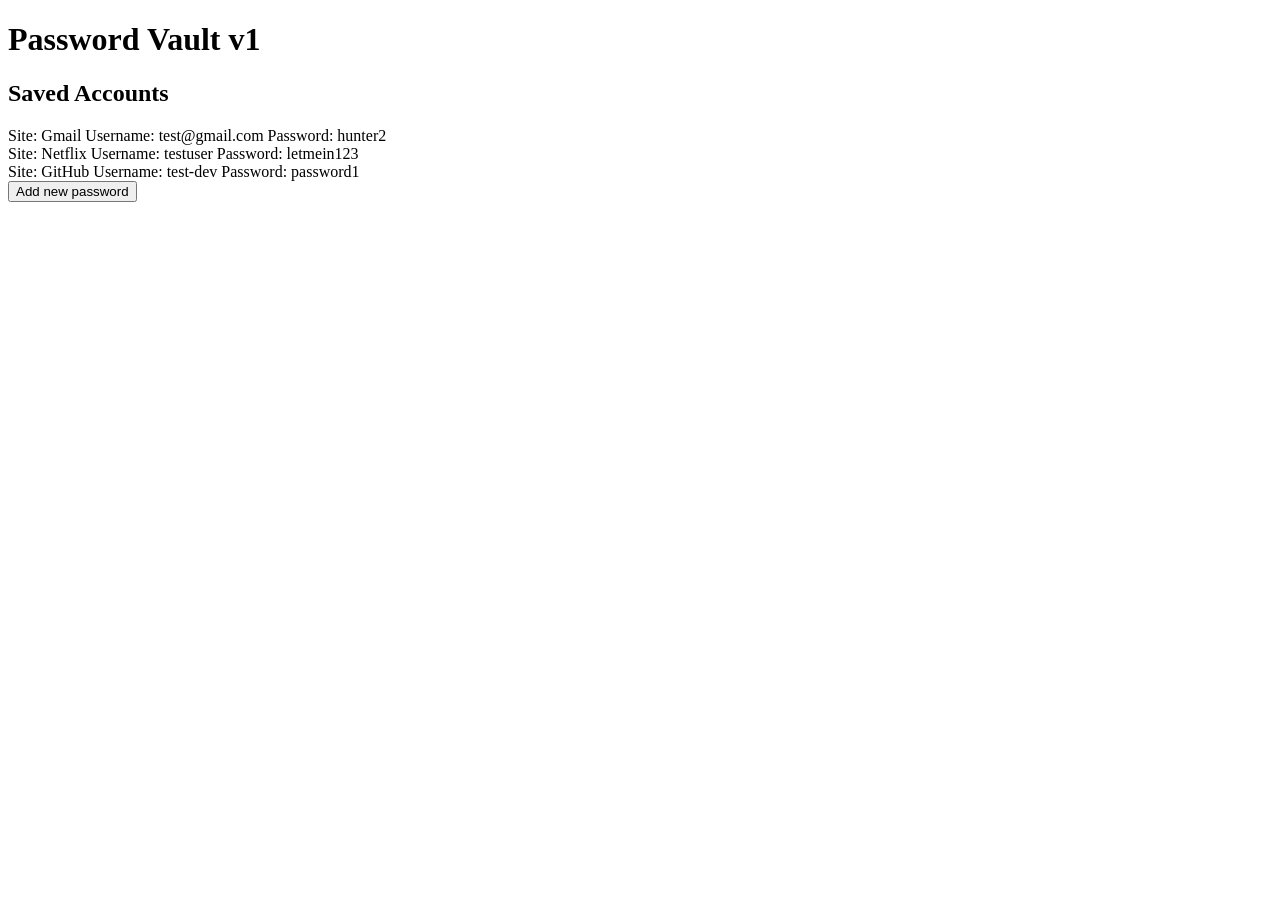
==== index.html @ 235cdb92 "changes" ====
<!DOCTYPE html>
<!-- to run front end, run this html file -->
<!-- file purpose: structure -->

<html lang="en">

<!-- setup -->
<head>
    <meta charset="UTF-8">
    <meta name="viewport" content="width=device-width, initial-scale=1.0">
    <title>Password Vault v1</title>

    <!-- include this line to run css -->
    <link rel="stylesheet" href="style.css">
</head>

<!-- visible content -->
<body>
    <h1>Password Vault v1</h1>
    <h2>Saved Accounts</h2>

    <!-- render saved accounts from js (stored in array) -->
    <div id="saved-accounts"></div>

    <!-- show new account form button -->
    <button id="show-form-btn">Add new password</button>

    <!-- new account form, set to hidden -->
    <div id="add-account-form" class="hidden">
        <input id="website-input" type="text" placeholder="Website">
        <input id="email-input" type="email" placeholder="Email">
        <input id="password-input" type="text" placeholder="Password">
        <button id="save-new-account">Save</button>
    </div>


<!-- to do:
- validation for new entries
    - js for logic
    - create an error message with class hidden on start
    - on event of successful entry, rehide the error message
- during stage 2, use database instead of js array and save entries to database instead -->


    <!-- error message, set to hidden -->
    <div id="err-msg" class="hidden">
        <h4>Error</h4>
    </div>

    <!-- include this line to run js-->
    <script src="script.js"></script>
</body>

</html>
---- style.css ----
/* file purpose: presentation and style */

/* note: a "class" is an attribute for html elements, unlike Python class */

/* class to set hidden */
.hidden {
    display: none;
}
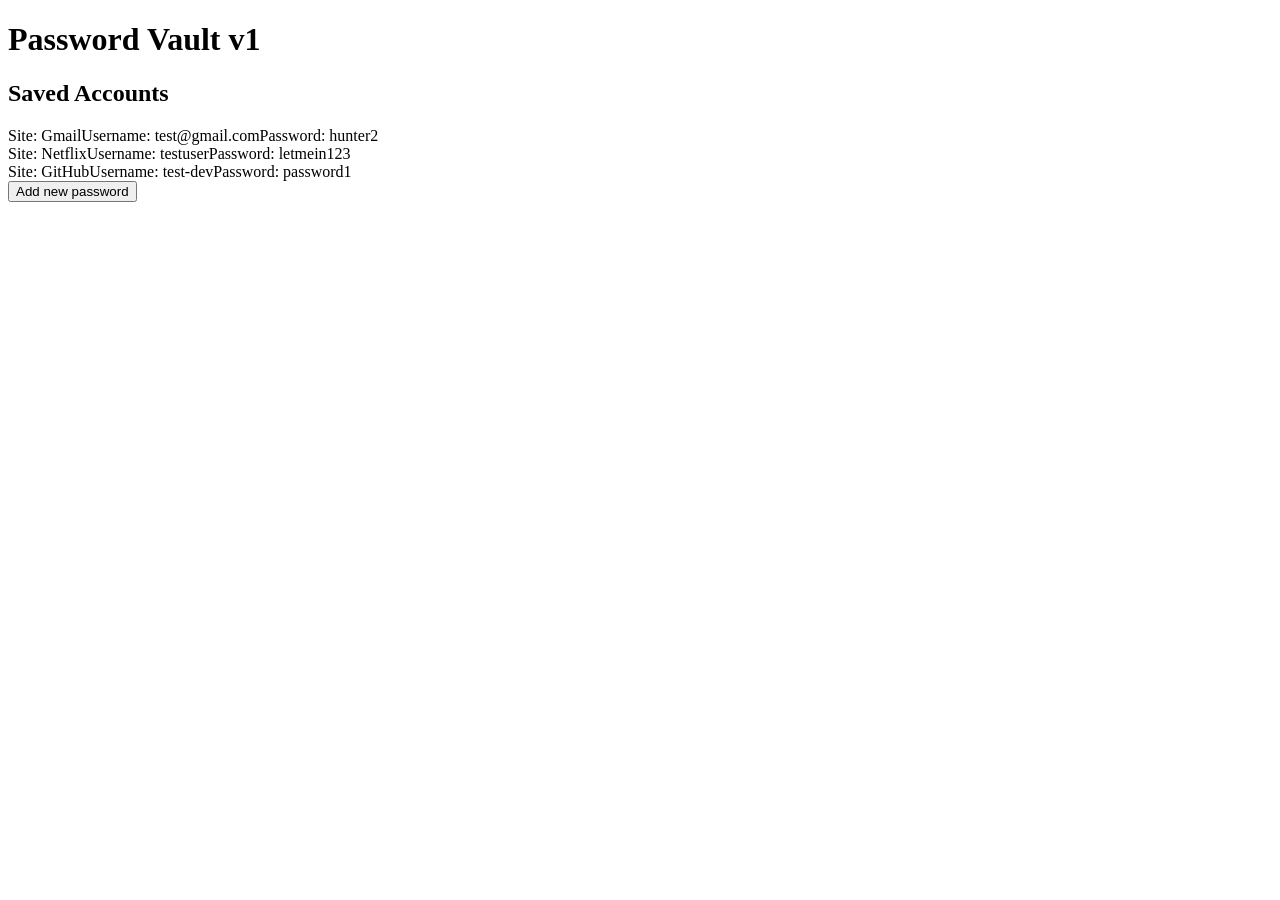
==== commit 4481874d: "changes" ====
--- a/index.html
+++ b/index.html
@@ -33,19 +33,19 @@
         <button id="save-new-account">Save</button>
     </div>
 
-
-<!-- to do:
-- validation for new entries
-    - js for logic
-    - create an error message with class hidden on start
-    - on event of successful entry, rehide the error message
-- during stage 2, use database instead of js array and save entries to database instead -->
-
-
     <!-- error message, set to hidden -->
     <div id="err-msg" class="hidden">
         <h4>Error</h4>
     </div>
+
+
+    <!-- to do:
+     - function for input validation
+     - call function to validate new entry save
+     - if invalid, unhide message
+     - if valid, hide message if it is unhid
+     - use css to style all text
+- during stage 2, use database instead of js array and save entries to database instead -->
 
     <!-- include this line to run js-->
     <script src="script.js"></script>
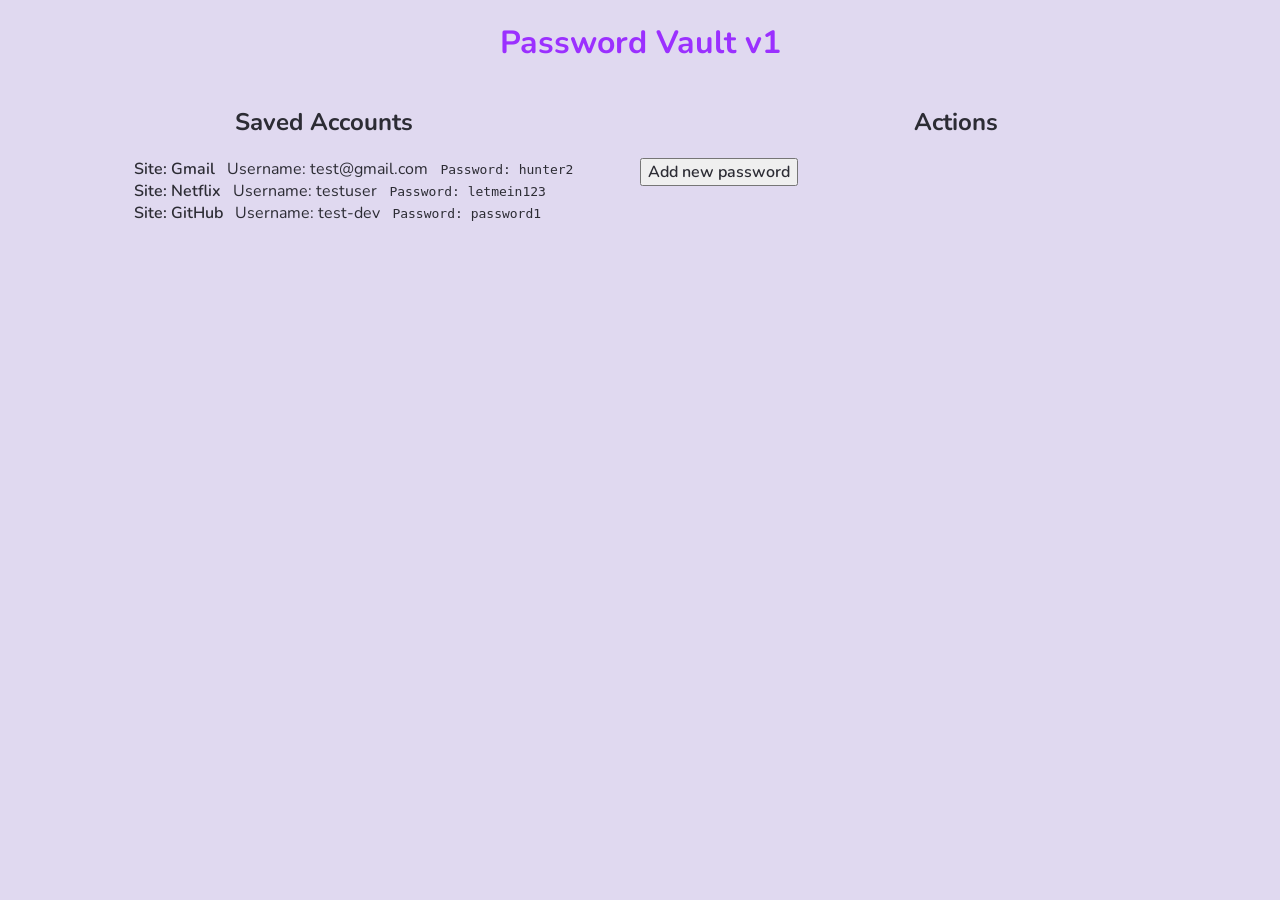
==== commit 264cabc3: "frontend" ====
--- a/index.html
+++ b/index.html
@@ -10,6 +10,10 @@
     <meta name="viewport" content="width=device-width, initial-scale=1.0">
     <title>Password Vault v1</title>
 
+    <!-- fetch nunito font from google server -->
+    <link rel="preconnect" href="https://fonts.googleapis.com">
+    <link href="https://fonts.googleapis.com/css2?family=Nunito:wght@200..1000&display=swap" rel="stylesheet">
+
     <!-- include this line to run css -->
     <link rel="stylesheet" href="style.css">
 </head>
@@ -17,34 +21,43 @@
 <!-- visible content -->
 <body>
     <h1>Password Vault v1</h1>
-    <h2>Saved Accounts</h2>
 
-    <!-- render saved accounts from js (stored in array) -->
-    <div id="saved-accounts"></div>
+    <!-- split page into left and right half -->
+    <div class="page-container">
 
-    <!-- show new account form button -->
-    <button id="show-form-btn">Add new password</button>
+        <!-- left -->
+        <div class="left-panel">
+            <h2>Saved Accounts</h2>
+            <!-- render saved accounts from js (stored in array) -->
+            <div id="saved-accounts"></div>
+        </div>
 
-    <!-- new account form, set to hidden -->
-    <div id="add-account-form" class="hidden">
-        <input id="website-input" type="text" placeholder="Website">
-        <input id="email-input" type="email" placeholder="Email">
-        <input id="password-input" type="text" placeholder="Password">
-        <button id="save-new-account">Save</button>
+        <!-- right -->
+        <div class="right-panel">
+            <h2>Actions</h2>
+            <!-- show new account form button -->
+            <button id="show-form-btn">Add new password</button>
+
+            <!-- new account form, set to hidden -->
+            <div id="add-account-form" class="hidden">
+                <input id="website-input" type="text" placeholder="Website">
+                <input id="email-input" type="email" placeholder="Email">
+                <input id="password-input" type="text" placeholder="Password">
+                <button id="save-new-account-btn">Save</button>
+            </div>
+
+            <!-- error message, set to hidden -->
+            <div id="err-msg" class="hidden">
+                <h4>Error</h4>
+            </div>
+        </div>
+
     </div>
-
-    <!-- error message, set to hidden -->
-    <div id="err-msg" class="hidden">
-        <h4>Error</h4>
-    </div>
-
+    
 
     <!-- to do:
-     - function for input validation
-     - call function to validate new entry save
-     - if invalid, unhide message
-     - if valid, hide message if it is unhid
      - use css to style all text
+     - remove accounts option
 - during stage 2, use database instead of js array and save entries to database instead -->
 
     <!-- include this line to run js-->
--- a/style.css
+++ b/style.css
@@ -1,8 +1,122 @@
 /* file purpose: presentation and style */
 
 /* note: a "class" is an attribute for html elements, unlike Python class */
+
+
+/* ------------------------------------------------------ CLASSES */
+/* class to stack elements horizontally */
+.page-container {
+    display: flex;
+}
+
+/* set element width to half of parent */
+.left-panel {
+    width: 50%;
+}
+
+.right-panel {
+    width: 50%;
+}
 
 /* class to set hidden */
 .hidden {
     display: none;
 }
+
+/* class to style site */
+.style-site {
+    font-family: 'Nunito', sans-serif;
+    font-weight: 600;
+    color: #2c2c34;
+    margin-right: 12px;
+}
+
+/* class to style username */
+.style-username {
+    font-family: 'Nunito', sans-serif;
+    color: #2c2c34;
+    margin-right: 12px;
+}
+
+/* class to style password */
+.style-password {
+    font-family: monospace;
+    color: #2c2c34;
+}
+
+/* style rendered accounts with proportional padding */
+#saved-accounts {
+    /* automatically proportional to width of parent (left panel) */
+    padding-left: 20%;
+}
+
+/* style show form button */
+#show-form-btn {
+    font: inherit;
+    font-family: 'Nunito', sans-serif;
+    font-weight: 600;
+    color: #2c2c34;
+}
+
+/* add hover state colour */
+#show-form-btn:hover {
+    color: #7a1fcc;
+}
+
+/* style error message */
+#err-msg h4 {
+    margin-top: 0;
+    font-family: 'Nunito', sans-serif;
+    color: #e63950;
+}
+
+/* style input fields */
+#add-account-form input {
+    font: inherit;
+    font-family: 'Nunito', sans-serif;
+    font-weight: 600;
+    color: #2c2c34;
+}
+
+/* style save button */
+#save-new-account-btn {
+    font: inherit;
+    font-family: 'Nunito', sans-serif;
+    font-weight: 600;
+    color: #2c2c34;
+}
+
+/* add hover state colour */
+#save-new-account-btn:hover {
+    color: #7a1fcc;
+}
+
+/* h1 tag */
+h1 {
+    text-align: center;
+    font-family: 'Nunito', sans-serif;
+    font-weight: 700;
+    color: #9b30ff;
+}
+
+/* h2 tag */
+h2 {
+    text-align: center;
+    font-family: 'Nunito', sans-serif;
+    font-weight: 700;
+    color: #2c2c34;
+}
+
+/* background */
+body {
+    background-color: #e0d9f0;
+}
+
+/*
+headings/buttons	#9b30ff
+hover/active states	#7a1fcc
+Background	        #e0d9f0
+Text	            #2c2c34
+Error	            #e63950
+Border/divider	    #d8cdf0
+*/
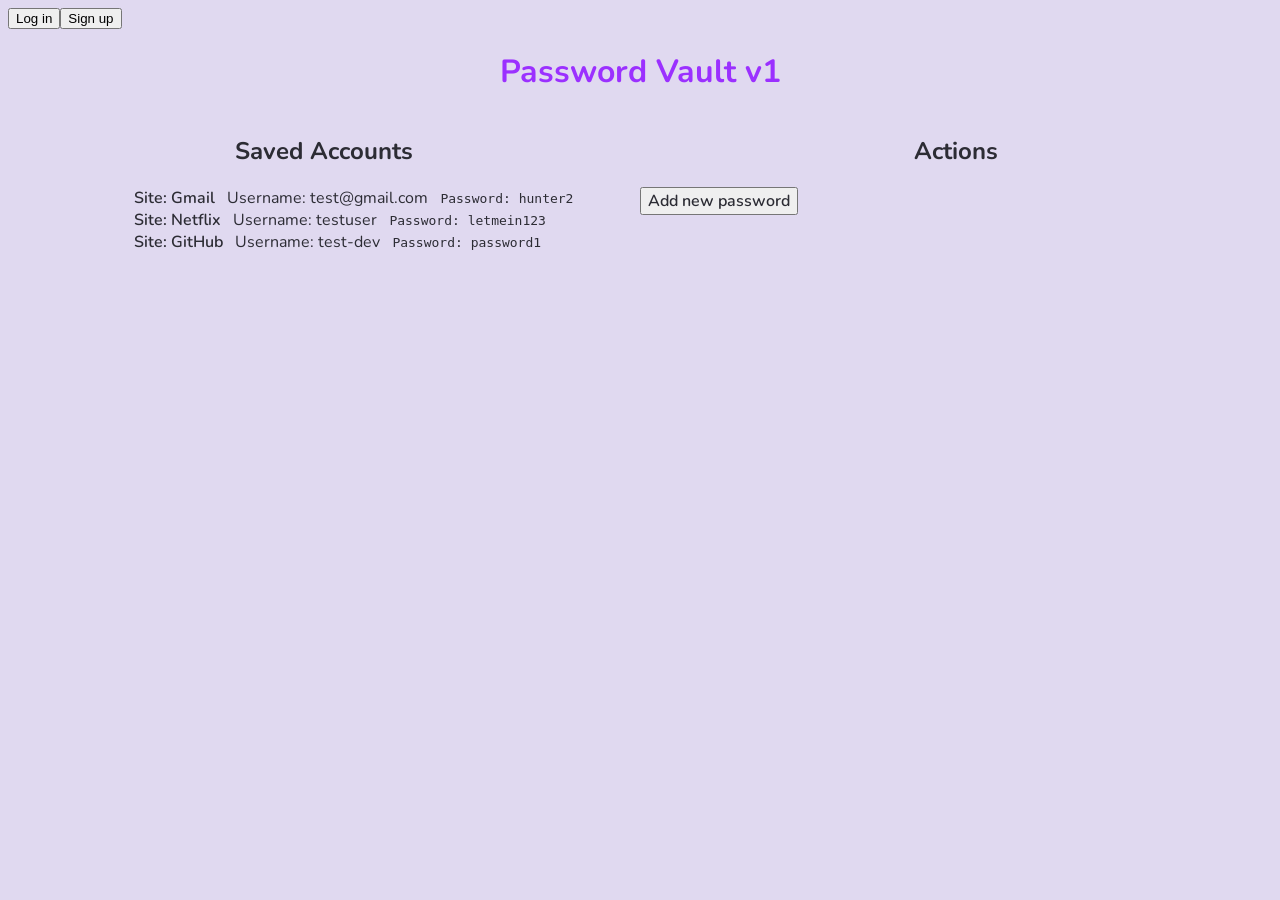
==== commit e6a8bb4d: "log in button" ====
--- a/index.html
+++ b/index.html
@@ -20,6 +20,7 @@
 
 <!-- visible content -->
 <body>
+    <button>Log in</button><button>Sign up</button>
     <h1>Password Vault v1</h1>
 
     <!-- split page into left and right half -->
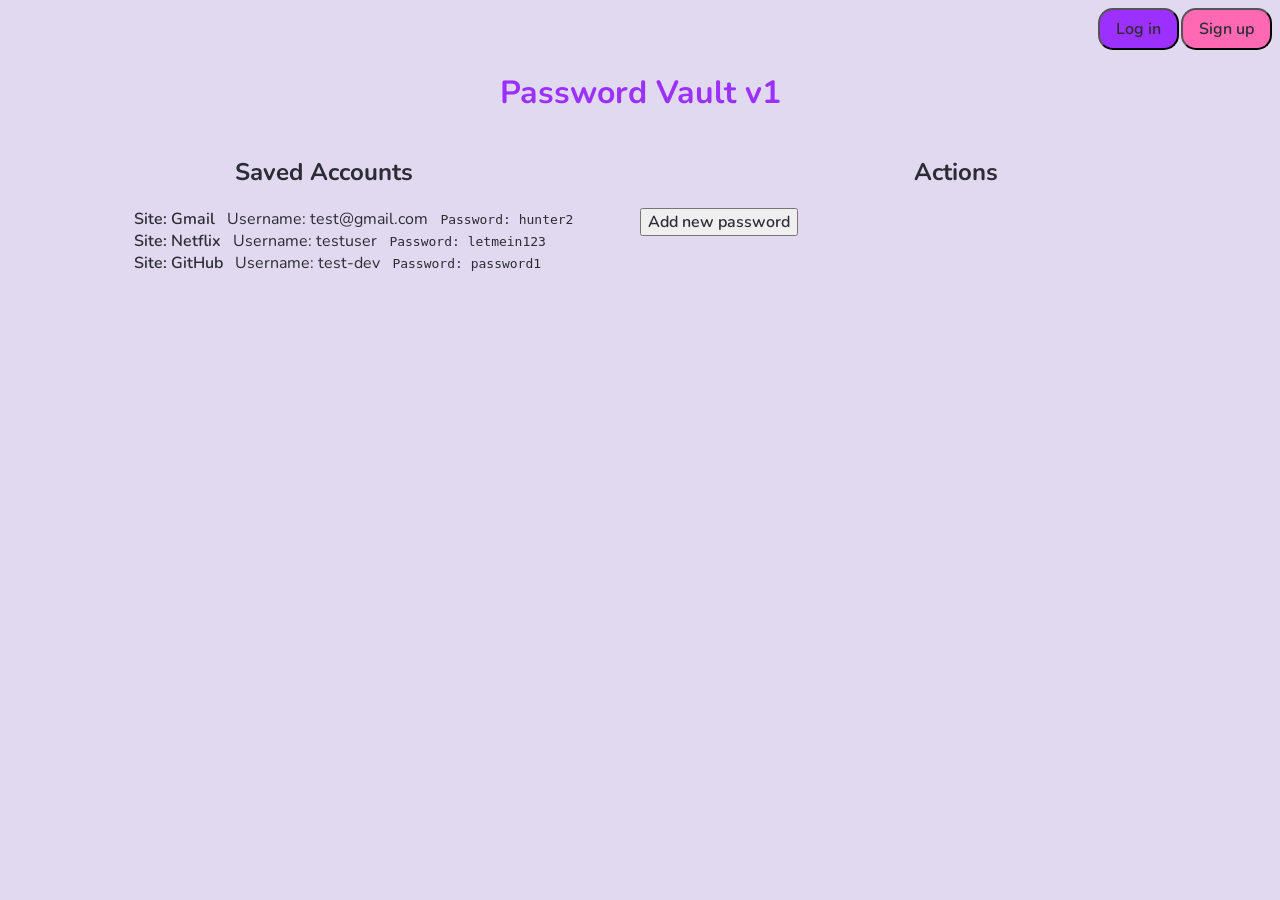
==== commit 002bad21: "changes" ====
--- a/index.html
+++ b/index.html
@@ -20,7 +20,10 @@
 
 <!-- visible content -->
 <body>
-    <button>Log in</button><button>Sign up</button>
+    <div class="right-align">
+        <button id="log-in-btn">Log in</button>
+        <button id="sign-up-btn">Sign up</button>
+    </div>
     <h1>Password Vault v1</h1>
 
     <!-- split page into left and right half -->
@@ -57,8 +60,8 @@
     
 
     <!-- to do:
-     - use css to style all text
      - remove accounts option
+     - add functionality to log in buttons
 - during stage 2, use database instead of js array and save entries to database instead -->
 
     <!-- include this line to run js-->
--- a/style.css
+++ b/style.css
@@ -3,7 +3,13 @@
 /* note: a "class" is an attribute for html elements, unlike Python class */
 
 
-/* ------------------------------------------------------ CLASSES */
+/* ------------------------------------------------------ CLASS RULES */
+/* class to stack horizontally right aligned */
+.right-align {
+    display: flex;
+    justify-content: flex-end;
+}
+
 /* class to stack elements horizontally */
 .page-container {
     display: flex;
@@ -44,6 +50,7 @@
     color: #2c2c34;
 }
 
+/* ------------------------------------------------------ ID RULES */
 /* style rendered accounts with proportional padding */
 #saved-accounts {
     /* automatically proportional to width of parent (left panel) */
@@ -91,6 +98,38 @@
     color: #7a1fcc;
 }
 
+/* style log in button */
+#log-in-btn {
+    font: inherit;
+    color: #2c2c34;
+    background-color: #9b30ff;
+    font-family: 'Nunito', sans-serif;
+    border-radius: 15px;
+    font-weight: 600;
+    padding: 8px 16px;
+    margin-right: 2px
+}
+
+/* style sign up button */
+#sign-up-btn {
+    font: inherit;
+    color: #2c2c34;
+    background-color: #ff69b4;
+    font-family: 'Nunito', sans-serif;
+    border-radius: 15px;
+    font-weight: 600;
+    padding: 8px 16px;
+}
+
+#log-in-btn:hover {
+    color: #e0d9f0;
+}
+
+#sign-up-btn:hover {
+    color: #e0d9f0;
+}
+
+/* ------------------------------------------------------ ELEMENT RULES */
 /* h1 tag */
 h1 {
     text-align: center;
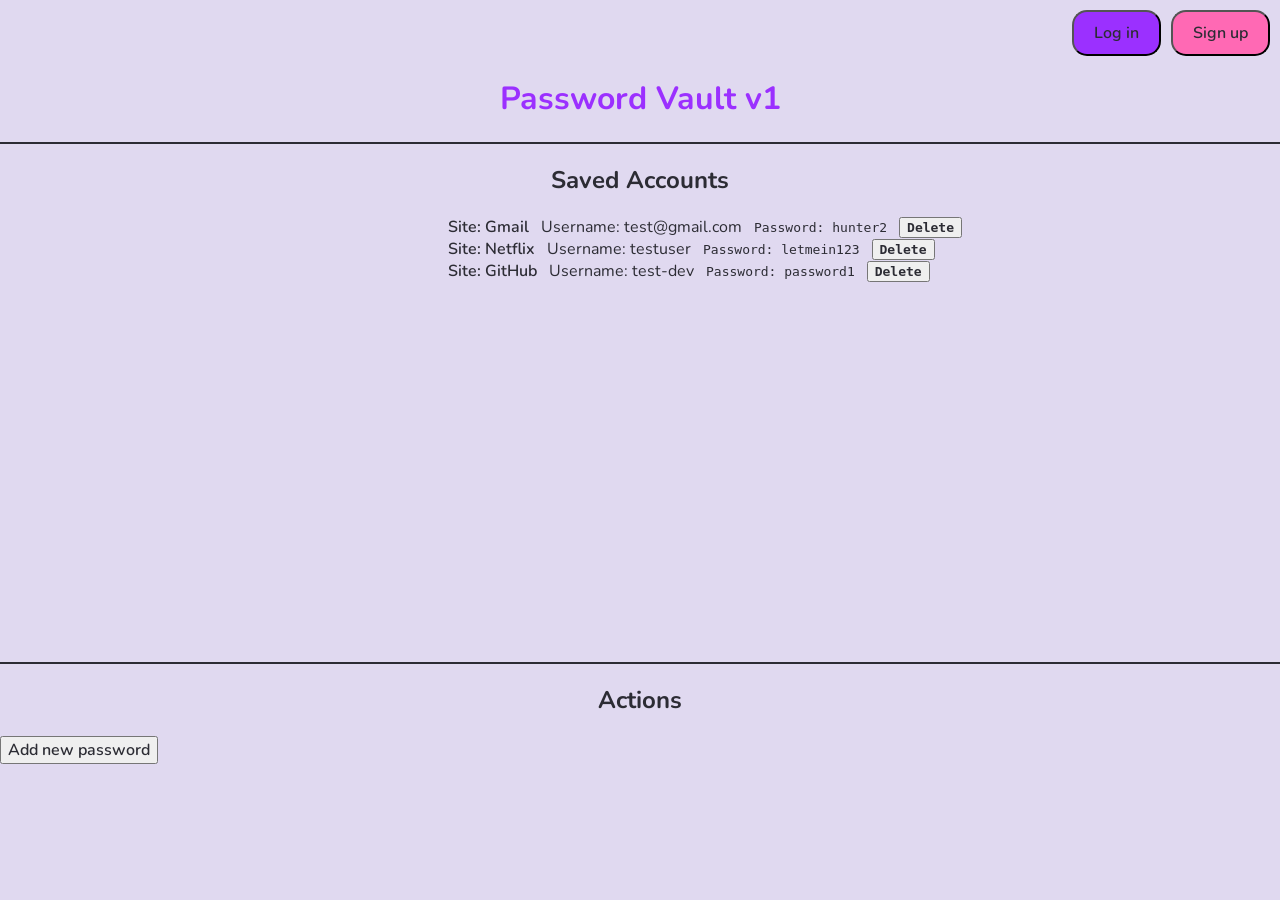
==== commit 9b7dbb47: "stage complete" ====
--- a/index.html
+++ b/index.html
@@ -26,42 +26,36 @@
     </div>
     <h1>Password Vault v1</h1>
 
-    <!-- split page into left and right half -->
-    <div class="page-container">
+    <!-- top -->
+    <div class="top-panel">
+        <h2>Saved Accounts</h2>
+        <!-- render saved accounts from js (stored in array) -->
+        <div id="saved-accounts"></div>
+    </div>
 
-        <!-- left -->
-        <div class="left-panel">
-            <h2>Saved Accounts</h2>
-            <!-- render saved accounts from js (stored in array) -->
-            <div id="saved-accounts"></div>
+    <!-- bottom -->
+    <div class="bottom-panel">
+        <h2>Actions</h2>
+        <!-- show new account form button -->
+        <button id="show-form-btn">Add new password</button>
+
+        <!-- new account form, set to hidden -->
+        <div id="add-account-form" class="hidden">
+            <input id="website-input" type="text" placeholder="Website">
+            <input id="email-input" type="email" placeholder="Email">
+            <input id="password-input" type="text" placeholder="Password">
+            <button id="save-new-account-btn">Save</button>
         </div>
 
-        <!-- right -->
-        <div class="right-panel">
-            <h2>Actions</h2>
-            <!-- show new account form button -->
-            <button id="show-form-btn">Add new password</button>
-
-            <!-- new account form, set to hidden -->
-            <div id="add-account-form" class="hidden">
-                <input id="website-input" type="text" placeholder="Website">
-                <input id="email-input" type="email" placeholder="Email">
-                <input id="password-input" type="text" placeholder="Password">
-                <button id="save-new-account-btn">Save</button>
-            </div>
-
-            <!-- error message, set to hidden -->
-            <div id="err-msg" class="hidden">
-                <h4>Error</h4>
-            </div>
+        <!-- error message, set to hidden -->
+        <div id="err-msg" class="hidden">
+            <h4>Error</h4>
         </div>
-
     </div>
     
 
     <!-- to do:
      - remove accounts option
-     - add functionality to log in buttons
 - during stage 2, use database instead of js array and save entries to database instead -->
 
     <!-- include this line to run js-->
--- a/style.css
+++ b/style.css
@@ -2,6 +2,38 @@
 
 /* note: a "class" is an attribute for html elements, unlike Python class */
 
+
+/* ------------------------------------------------------ ELEMENT RULES */
+body {
+    /* stack direction horizontal, children span all of parent vertical direction, not just contents */
+    display: flex;
+
+    /* change stack direction to vertical, span direction to horizontal */
+    flex-direction: column;
+
+    /* make body span all of viewport height */
+    height: 100vh;
+
+    margin: 0;
+
+    background-color: #e0d9f0;
+}
+
+/* h1 tag */
+h1 {
+    text-align: center;
+    font-family: 'Nunito', sans-serif;
+    font-weight: 700;
+    color: #9b30ff;
+}
+
+/* h2 tag */
+h2 {
+    text-align: center;
+    font-family: 'Nunito', sans-serif;
+    font-weight: 700;
+    color: #2c2c34;
+}
 
 /* ------------------------------------------------------ CLASS RULES */
 /* class to stack horizontally right aligned */
@@ -10,18 +42,19 @@
     justify-content: flex-end;
 }
 
-/* class to stack elements horizontally */
-.page-container {
-    display: flex;
+/* class to create top section */
+.top-panel {
+    border-top: 2px solid #2c2c34;        /* add borders */
+    border-bottom: 1px solid #2c2c34;
+    flex: 2.2;                                /* 3:1 height ratio of leftover space */
+    overflow-y: auto;                       /* if content overflows, scrollbar instead of increase height to fit contents */
+
 }
 
-/* set element width to half of parent */
-.left-panel {
-    width: 50%;
-}
-
-.right-panel {
-    width: 50%;
+/* class to create bottom section */
+.bottom-panel {
+    border-top: 1px solid #2c2c34;
+    flex: 1;
 }
 
 /* class to set hidden */
@@ -48,13 +81,27 @@
 .style-password {
     font-family: monospace;
     color: #2c2c34;
+    margin-right: 12px;
+}
+
+/* class to style delete button */
+.style-delete {
+    font: inherit;
+    font-family: monospace;
+    font-weight: 600;
+    color: #2c2c34;
+}
+
+/* class to style delete button hover */
+.style-delete:hover {
+    color: red;
 }
 
 /* ------------------------------------------------------ ID RULES */
 /* style rendered accounts with proportional padding */
 #saved-accounts {
     /* automatically proportional to width of parent (left panel) */
-    padding-left: 20%;
+    padding-left: 35%;
 }
 
 /* style show form button */
@@ -106,8 +153,9 @@
     font-family: 'Nunito', sans-serif;
     border-radius: 15px;
     font-weight: 600;
-    padding: 8px 16px;
-    margin-right: 2px
+    padding: 10px 20px;
+    margin-right: 10px;
+    margin-top: 10px;
 }
 
 /* style sign up button */
@@ -118,7 +166,9 @@
     font-family: 'Nunito', sans-serif;
     border-radius: 15px;
     font-weight: 600;
-    padding: 8px 16px;
+    padding: 10px 20px;
+    margin-right: 10px;
+    margin-top: 10px;
 }
 
 #log-in-btn:hover {
@@ -128,34 +178,3 @@
 #sign-up-btn:hover {
     color: #e0d9f0;
 }
-
-/* ------------------------------------------------------ ELEMENT RULES */
-/* h1 tag */
-h1 {
-    text-align: center;
-    font-family: 'Nunito', sans-serif;
-    font-weight: 700;
-    color: #9b30ff;
-}
-
-/* h2 tag */
-h2 {
-    text-align: center;
-    font-family: 'Nunito', sans-serif;
-    font-weight: 700;
-    color: #2c2c34;
-}
-
-/* background */
-body {
-    background-color: #e0d9f0;
-}
-
-/*
-headings/buttons	#9b30ff
-hover/active states	#7a1fcc
-Background	        #e0d9f0
-Text	            #2c2c34
-Error	            #e63950
-Border/divider	    #d8cdf0
-*/
